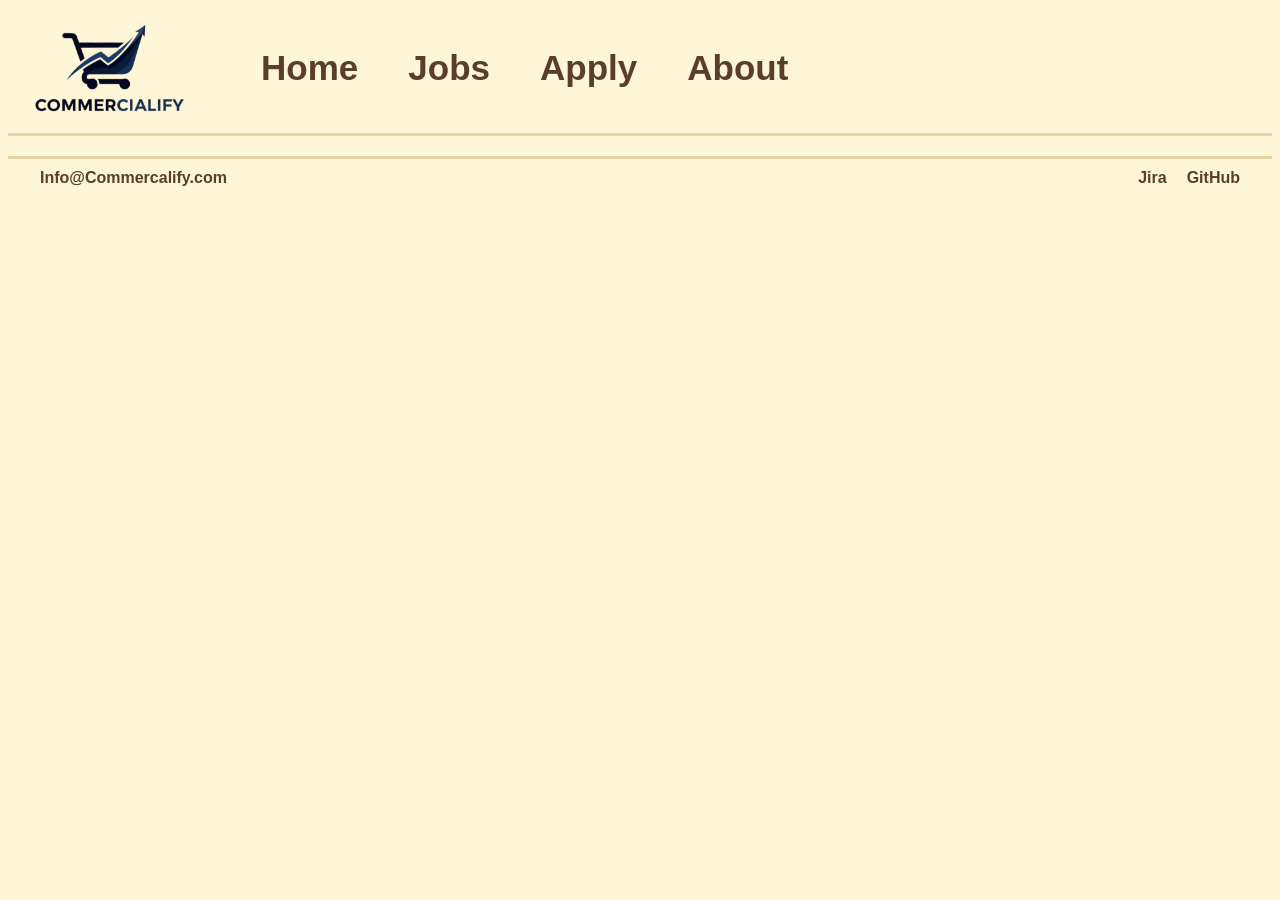
==== index.html @ 788d8ac1 "Renaming home to index due to" ====
<!DOCTYPE html>
<html lang="en">

<head>
    <meta charset="UTF-8">
    <meta name="viewport" content="width=device-width, initial-scale=1.0">
    <title>Document</title>
    <link rel="stylesheet" href="styles.css">
</head>

<body>
    <header>
        <!-- Horrizontal navigation to pages  -->
        <ul class="nav">
            <img src="Images/Compressed logo.png" alt="Commercialify Logo" height="100">
            <li><a href="home.html">Home</a></li>
            <li><a href="jobs.html">Jobs</a></li>
            <li><a href="apply.html">Apply</a></li>
            <li><a href="about.html">About</a></li>
        </ul>
        <hr>
    </header>

    <footer>
        <div class="footer-content">
            <a href="mailto:Info@Commercalify.com">Info@Commercalify.com</a>
            <div class="links">
                <a href="https://webtechprojecthbnccl.atlassian.net/jira/software/projects/SCRUM/boards/1/backlog?atlOrigin=eyJpIjoiYjcwY2U5ZWMyMDAzNDdmOThkMjVhM2UwYTcxODViZmEiLCJwIjoiaiJ9 " target="_blank">Jira</a>
                <a href="https://github.com/Hennyy-B/Web_TechProject.git" target="_blank">GitHub</a>
            </div>
        </div>
    </footer>
</body>

</html>
---- styles.css ----
ul.nav li {
    display: inline;
    /* Display list items in a horizontal line */
    margin-right: 20px;
    /* Add some spacing between items */
}

body {
    background-color: #fff5d7;
}

h3 {
    color: #d97706;
}

h4 {
    color: #5a3e2b;
}

p {
    color: #5a3e2b;
    line-height: 1.6;
}

/* Reusable card styling for panel-like containers */
.card {
    background: #fff5d7;
    border-radius: 12px;
    padding: 20px;
    box-shadow: 0 0 10px rgba(0, 0, 0, 0.1);
    transition: box-shadow 0.2s ease, transform 0.2s ease;
}

.card:hover {
    box-shadow: 0 0 15px rgba(0, 0, 0, 0.2);
}

.job1, .job2 {
    width: 100%;
}


.job-listing {
    display: flex; /* use flexbox so cards can sit next to each other */
    gap: 20px;
    justify-content: left ; /* align children toward the left edge */
    padding: 20px; /* space inside the container */
}


.job-count {
    font-size: 18px;
    margin-bottom: 16px;
    font-weight: 700; /* make the job count text bold */
}

/* Primary action button styling for apply links */
.apply-btn {
    display: inline-block; /* allow padding and width while staying in line */
    padding: 8px; /* clickable space inside the button */
    background-color: #ffad50;
    color: #ffffff;
    border-radius: 10px;
    text-decoration: none;
    font-weight: 700; /* bold button label for emphasis */
    transition: background-color 0.2s ease, transform 0.2s ease; /*  hover animation */
}

.apply-btn:hover {
    background-color: #b45309;
}
.nav {
    display: flex; /* use flex layout for the navigation row */
    align-items: center;
    gap: 30px;
    list-style: none; /* remove default list bullets */
    padding: 10px 20px; /* space inside the navigation bar */
    margin: 0;
    background-color: #fff5d7;
    padding: 10px 20px;
    margin: 0;
    background-color: #fff5d7;
}

.nav img {
    margin-right: 40px;
}

.nav a {
    text-decoration: none;
    font-family: Arial, sans-serif;
    font-size: 35px;
    color: #5a3e2b;
    /* warm dark brown */
    font-weight: 600;
    transition: all 0.3s ease;
}

.nav a:hover {
    color: #d97706;
}

.nav a:active {
    color: #b45309;
}

header hr {
    border: none;
    height: 3px;
    background-color: #e6d3a3;
    margin-top: 5px;

}

.nav a {
    position: relative;
}

.nav a::after {
    content: "";
    position: absolute;
    width: 0;
    height: 2px;
    bottom: -4px;
    left: 0;
    background-color: #d97706;
    transition: width 0.3s ease;
}

.nav a:hover::after {
    width: 100%;
}

/* Footer design and layout */
footer {
    background-color: #fff5d7;
    border-top: 3px solid #e6d3a3;
    margin-top: 20px;
}

.footer-content {
    display: flex; /* arrange footer links and contact info in a row */
    justify-content: space-between; /* push content to opposite sides */
    align-items: center;
    padding: 10px 20px; /* space inside the footer container */
    max-width: 1200px;
    margin: 0 auto;
}

.footer-content a {
    text-decoration: none;
    color: #5a3e2b;
    font-family: Arial, sans-serif;
    font-size: 16px;
    font-weight: 600;
    transition: color 0.3s ease;
}

.footer-content a:hover {
    color: #d97706;
}

.links {
    display: flex;
    gap: 20px;
}
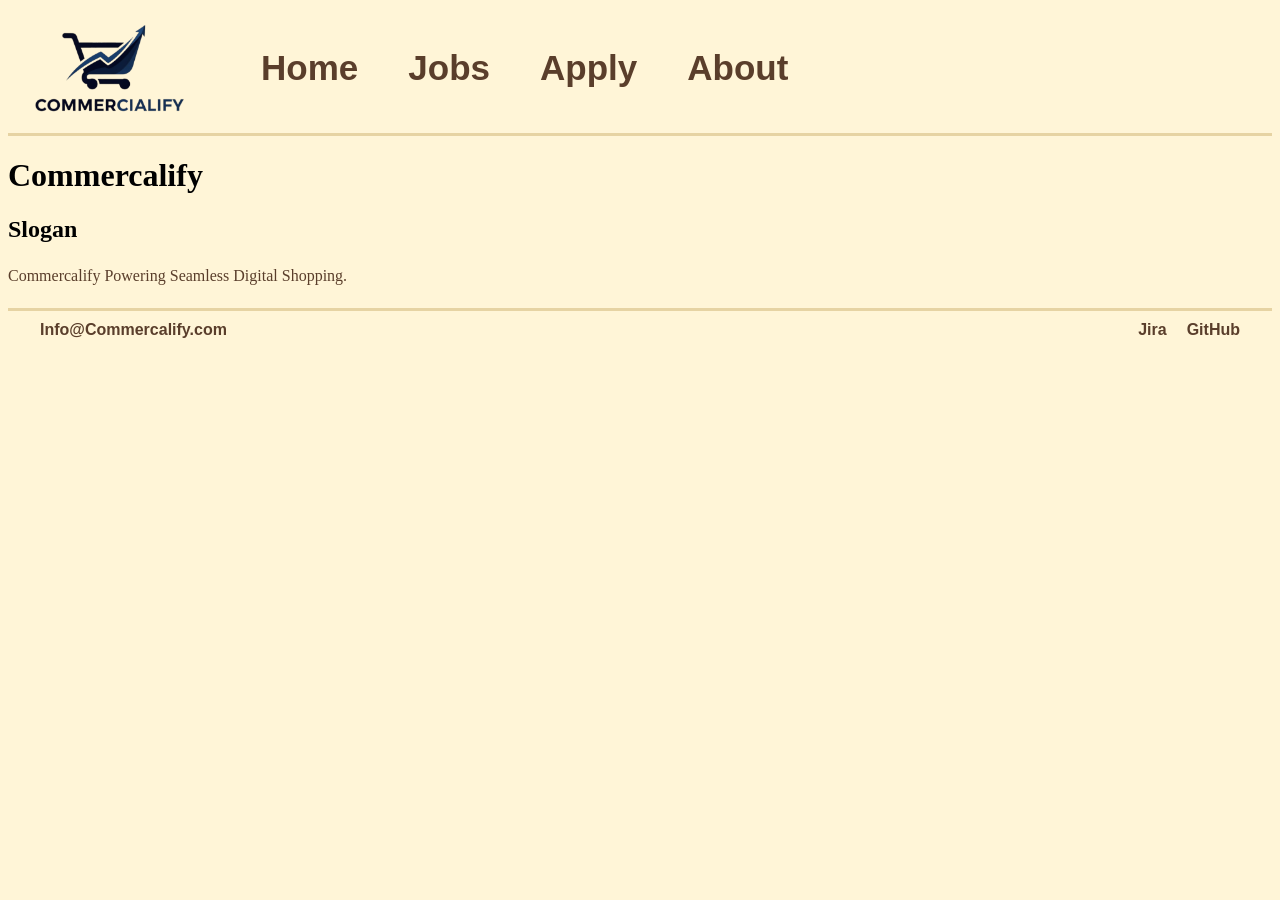
==== commit effdd455: "main" ====
--- a/index.html
+++ b/index.html
@@ -13,19 +13,24 @@
         <!-- Horrizontal navigation to pages  -->
         <ul class="nav">
             <img src="Images/Compressed logo.png" alt="Commercialify Logo" height="100">
-            <li><a href="home.html">Home</a></li>
+            <li><a href="index.html">Home</a></li>
             <li><a href="jobs.html">Jobs</a></li>
             <li><a href="apply.html">Apply</a></li>
             <li><a href="about.html">About</a></li>
         </ul>
         <hr>
     </header>
-
+    <main>
+        <h1>Commercalify</h1>
+        <h2>Slogan</h2>
+        <p>Commercalify Powering Seamless Digital Shopping.</p>
+    </main>
     <footer>
         <div class="footer-content">
             <a href="mailto:Info@Commercalify.com">Info@Commercalify.com</a>
             <div class="links">
-                <a href="https://webtechprojecthbnccl.atlassian.net/jira/software/projects/SCRUM/boards/1/backlog?atlOrigin=eyJpIjoiYjcwY2U5ZWMyMDAzNDdmOThkMjVhM2UwYTcxODViZmEiLCJwIjoiaiJ9 " target="_blank">Jira</a>
+                <a href="https://webtechprojecthbnccl.atlassian.net/jira/software/projects/SCRUM/boards/1/backlog?atlOrigin=eyJpIjoiYjcwY2U5ZWMyMDAzNDdmOThkMjVhM2UwYTcxODViZmEiLCJwIjoiaiJ9 "
+                    target="_blank">Jira</a>
                 <a href="https://github.com/Hennyy-B/Web_TechProject.git" target="_blank">GitHub</a>
             </div>
         </div>
--- a/styles.css
+++ b/styles.css
@@ -59,7 +59,7 @@
     display: inline-block; /* allow padding and width while staying in line */
     padding: 8px; /* clickable space inside the button */
     background-color: #ffad50;
-    color: #ffffff;
+    color: #000000;
     border-radius: 10px;
     text-decoration: none;
     font-weight: 700; /* bold button label for emphasis */
@@ -68,6 +68,7 @@
 
 .apply-btn:hover {
     background-color: #b45309;
+    color: #ffffff;
 }
 .nav {
     display: flex; /* use flex layout for the navigation row */
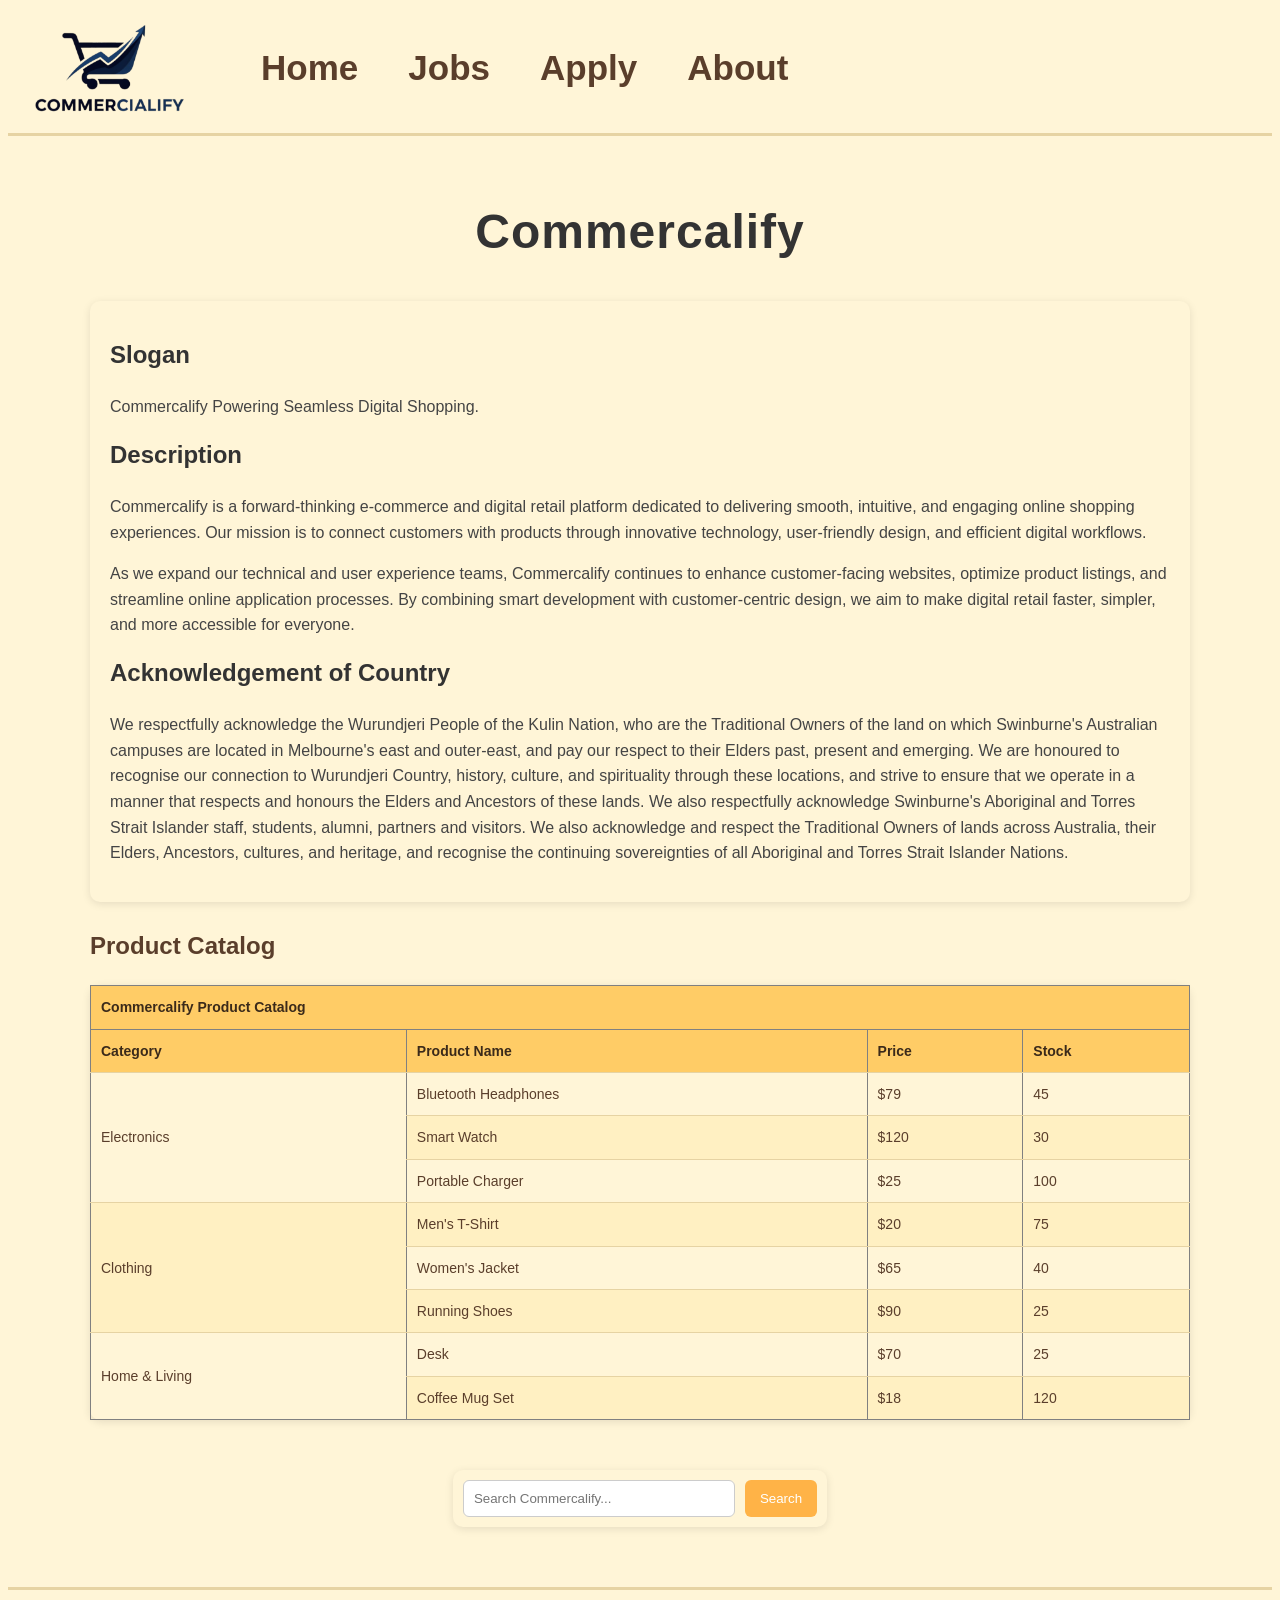
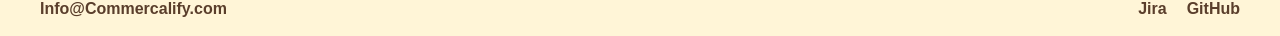
==== commit dbbdd294: "Index page complete" ====
--- a/index.html
+++ b/index.html
@@ -20,10 +20,108 @@
         </ul>
         <hr>
     </header>
-    <main>
-        <h1>Commercalify</h1>
-        <h2>Slogan</h2>
-        <p>Commercalify Powering Seamless Digital Shopping.</p>
+    <main class="home_container">
+        <section class="company_name">
+            <h1>Commercalify</h1>
+        </section>
+        <!-- ChatGPT was used for Slogan, description and table conentents -->
+        <section class="intro">
+            <h2>Slogan</h2>
+            <p>Commercalify Powering Seamless Digital Shopping.</p>
+
+            <h2>Description</h2>
+            <p>Commercalify is a forward-thinking e-commerce and digital retail platform dedicated to delivering smooth,
+                intuitive, and engaging online shopping experiences. Our mission is to connect customers with products
+                through innovative technology, user-friendly design, and efficient digital workflows.</p>
+
+            <p>As we expand our technical and user experience teams, Commercalify continues to enhance customer-facing
+                websites, optimize product listings, and streamline online application processes. By combining smart
+                development with customer-centric design, we aim to make digital retail faster, simpler, and more
+                accessible
+                for everyone.</p>
+            <h2>Acknowledgement of Country</h2>
+            <p>We respectfully acknowledge the Wurundjeri People of the Kulin Nation, who
+                are the Traditional Owners of the land on which Swinburne's Australian
+                campuses are located in Melbourne's east and outer-east, and pay our
+                respect to their Elders past, present and emerging.
+                We are honoured to recognise our connection to Wurundjeri Country,
+                history, culture, and spirituality through these locations, and strive to ensure
+                that we operate in a manner that respects and honours the Elders and
+                Ancestors of these lands.
+                We also respectfully acknowledge Swinburne's Aboriginal and Torres Strait
+                Islander staff, students, alumni, partners and visitors.
+                We also acknowledge and respect the Traditional Owners of lands across
+                Australia, their Elders, Ancestors, cultures, and heritage, and recognise the
+                continuing sovereignties of all Aboriginal and Torres Strait Islander Nations.</p>
+        </section>
+        <section class="product_section">
+            <h2>Product Catalog</h2>
+            <table border="1" cellpadding="8" class="product_table">
+                <tr>
+                    <th colspan="4">Commercalify Product Catalog</th>
+                </tr>
+                <tr>
+                    <th>Category</th>
+                    <th>Product Name</th>
+                    <th>Price</th>
+                    <th>Stock</th>
+                </tr>
+
+                <tr>
+                    <td rowspan="3">Electronics</td>
+                    <td>Bluetooth Headphones</td>
+                    <td>$79</td>
+                    <td>45</td>
+                </tr>
+                <tr>
+                    <td>Smart Watch</td>
+                    <td>$120</td>
+                    <td>30</td>
+                </tr>
+                <tr>
+                    <td>Portable Charger</td>
+                    <td>$25</td>
+                    <td>100</td>
+                </tr>
+
+                <tr>
+                    <td rowspan="3">Clothing</td>
+                    <td>Men's T-Shirt</td>
+                    <td>$20</td>
+                    <td>75</td>
+                </tr>
+                <tr>
+                    <td>Women's Jacket</td>
+                    <td>$65</td>
+                    <td>40</td>
+                </tr>
+                <tr>
+                    <td>Running Shoes</td>
+                    <td>$90</td>
+                    <td>25</td>
+                </tr>
+
+                <tr>
+                    <td rowspan="2">Home & Living</td>
+                    <td>Desk</td>
+                    <td>$70</td>
+                    <td>25</td>
+                </tr>
+                <tr>
+                    <td>Coffee Mug Set</td>
+                    <td>$18</td>
+                    <td>120</td>
+                </tr>
+
+            </table>
+        </section>
+
+        <section class="search_section">
+            <form class="search_form">
+                <input type="text" placeholder="Search Commercalify..." name="search">
+                <button type="submit">Search</button>
+            </form>
+        </section>
     </main>
     <footer>
         <div class="footer-content">
--- a/styles.css
+++ b/styles.css
@@ -35,47 +35,60 @@
     box-shadow: 0 0 15px rgba(0, 0, 0, 0.2);
 }
 
-.job1, .job2 {
+.job1,
+.job2 {
     width: 100%;
 }
 
 
 .job-listing {
-    display: flex; /* use flexbox so cards can sit next to each other */
+    display: flex;
+    /* use flexbox so cards can sit next to each other */
     gap: 20px;
-    justify-content: left ; /* align children toward the left edge */
-    padding: 20px; /* space inside the container */
+    justify-content: left;
+    /* align children toward the left edge */
+    padding: 20px;
+    /* space inside the container */
 }
 
 
 .job-count {
     font-size: 18px;
     margin-bottom: 16px;
-    font-weight: 700; /* make the job count text bold */
+    font-weight: 700;
+    /* make the job count text bold */
 }
 
 /* Primary action button styling for apply links */
 .apply-btn {
-    display: inline-block; /* allow padding and width while staying in line */
-    padding: 8px; /* clickable space inside the button */
+    display: inline-block;
+    /* allow padding and width while staying in line */
+    padding: 8px;
+    /* clickable space inside the button */
     background-color: #ffad50;
     color: #000000;
     border-radius: 10px;
     text-decoration: none;
-    font-weight: 700; /* bold button label for emphasis */
-    transition: background-color 0.2s ease, transform 0.2s ease; /*  hover animation */
+    font-weight: 700;
+    /* bold button label for emphasis */
+    transition: background-color 0.2s ease, transform 0.2s ease;
+    /*  hover animation */
 }
 
 .apply-btn:hover {
     background-color: #b45309;
     color: #ffffff;
 }
+
 .nav {
-    display: flex; /* use flex layout for the navigation row */
+    display: flex;
+    /* use flex layout for the navigation row */
     align-items: center;
     gap: 30px;
-    list-style: none; /* remove default list bullets */
-    padding: 10px 20px; /* space inside the navigation bar */
+    list-style: none;
+    /* remove default list bullets */
+    padding: 10px 20px;
+    /* space inside the navigation bar */
     margin: 0;
     background-color: #fff5d7;
     padding: 10px 20px;
@@ -140,10 +153,13 @@
 }
 
 .footer-content {
-    display: flex; /* arrange footer links and contact info in a row */
-    justify-content: space-between; /* push content to opposite sides */
+    display: flex;
+    /* arrange footer links and contact info in a row */
+    justify-content: space-between;
+    /* push content to opposite sides */
     align-items: center;
-    padding: 10px 20px; /* space inside the footer container */
+    padding: 10px 20px;
+    /* space inside the footer container */
     max-width: 1200px;
     margin: 0 auto;
 }
@@ -164,4 +180,262 @@
 .links {
     display: flex;
     gap: 20px;
+}
+
+.search_form {
+    margin: 20px;
+}
+
+.search_form input {
+    padding: 8px;
+    width: 250px;
+    border-radius: 5px;
+    border: 1px solid #f0db9d;
+}
+
+.search_form button {
+    padding: 8px 12px;
+    border: 1px;
+    background-color: #f0db9d;
+    color: #5a3e2b;
+    border-radius: 5px;
+    cursor: pointer;
+}
+
+.home_container {
+    max-width: 1100px;
+    margin: 0 auto;
+    padding: 20px;
+}
+
+.company_name {
+    text-align: center;
+    padding: 30px 10px;
+}
+
+.company_name h1 {
+    font-size: 48px;
+    margin: 0;
+    color: #333;
+    letter-spacing: 1px;
+}
+
+.intro {
+    background: #fff5d7;
+    padding: 20px;
+    border-radius: 10px;
+    margin-bottom: 25px;
+    box-shadow: 0 2px 8px rgba(0, 0, 0, 0.1);
+}
+
+.intro h2 {
+    margin-top: 15px;
+    color: #333;
+}
+
+.intro p {
+    line-height: 1.6;
+    color: #444;
+}
+
+.product_section {
+    margin-top: 20px;
+}
+
+.product_section h2 {
+    margin-bottom: 10px;
+}
+
+.product_table {
+    width: 100%;
+    border-collapse: collapse;
+    background: #fff5d7;
+    border-radius: 10px;
+    box-shadow: 0 2px 8px rgba(0, 0, 0, 0.1);
+}
+
+.product_table th {
+    background-color: #ffcc66;
+    padding: 10px;
+    text-align: left;
+}
+
+.search_section {
+    margin-top: 30px;
+    text-align: center;
+}
+
+.search_form {
+    display: inline-flex;
+    gap: 10px;
+    background: #fff5d7;
+    padding: 10px;
+    border-radius: 10px;
+    box-shadow: 0 2px 8px rgba(0, 0, 0, 0.1);
+}
+
+.search_form input {
+    padding: 10px;
+    width: 250px;
+    border: 1px solid #ccc;
+    border-radius: 6px;
+    outline: none;
+}
+
+.search_form button {
+    padding: 10px 15px;
+    border: none;
+    background-color: #ffb347;
+    color: white;
+    border-radius: 6px;
+    cursor: pointer;
+    transition: 0.3s;
+}
+
+.search_form button:hover {
+    background-color: #ff9933;
+}
+
+/* Main container */
+main {
+    padding: 30px 40px;
+    font-family: Arial, sans-serif;
+    color: #5a3e2b;
+    line-height: 1.6;
+}
+
+/* Lists */
+main ul {
+    margin-left: 20px;
+    margin-bottom: 15px;
+}
+
+main li {
+    margin-bottom: 5px;
+}
+
+/* Description list (team section) */
+main dl {
+    margin-bottom: 25px;
+}
+
+main dt {
+    font-weight: bold;
+    margin-top: 15px;
+    color: #3b2a1a;
+}
+
+main dd {
+    margin-left: 20px;
+    margin-bottom: 5px;
+}
+
+/* Image + caption */
+figure {
+    margin: 30px 0;
+    text-align: center;
+}
+
+figure img {
+    border-radius: 10px;
+    box-shadow: 0 4px 10px rgba(0, 0, 0, 0.1);
+}
+
+figcaption {
+    margin-top: 8px;
+    font-size: 14px;
+    color: #7a5a3a;
+}
+
+/* Table styling */
+table {
+    width: 100%;
+    border-collapse: collapse;
+    margin-top: 20px;
+    font-size: 14px;
+}
+
+/* Table header */
+th {
+    background-color: #f3d9a4;
+    color: #3b2a1a;
+    padding: 10px;
+    text-align: left;
+}
+
+/* Table cells */
+td {
+    padding: 10px;
+    border-top: 1px solid #e6d3a3;
+}
+
+/* Zebra striping */
+tr:nth-child(even) {
+    background-color: #fff0c2;
+}
+
+/* Hover effect */
+tr:hover {
+    background-color: #ffe4a3;
+}
+
+/* Layout spacing */
+main {
+    padding: 30px 40px;
+}
+
+/* grid layout for about page*/
+.grid_layout{
+    display: grid;
+    grid-template-columns: repeat(12, 1fr);
+    grid-auto-rows: minmax(80px, auto);
+    gap: 20px;
+    padding: 30px 40px;
+    font-family: Arial, sans-serif;
+    color: #5a3e2b;
+    background-color: #fff5d7;
+}
+
+/* 1st card (top-left) */
+.card-1 {
+    grid-column: 1 / 2;
+    grid-row: span 1;
+}
+
+/* 2nd card (top-right) */
+.card-2 {
+    grid-column: 2 / 13;
+    grid-row: span 3;
+}
+
+/* 3rd card (bottom-left under card 1) */
+.card-3 {
+    grid-column: 1 / 2;
+    grid-row: span 2;
+}
+
+/* 4th card (table spans full width at bottom) */
+.card-4 {
+    grid-column: 1 / 13;
+}
+
+.card-1 {
+    max-height: 220px;
+}
+
+.card-2 {
+    max-height: 680px;
+}
+
+.card-3 {
+    max-height: 380px;
+}
+
+.card-4 {
+    max-height: 380px;
+}
+
+.table_caption {
+    font-size: 30px;
+    color: #3b2a1a;
 }
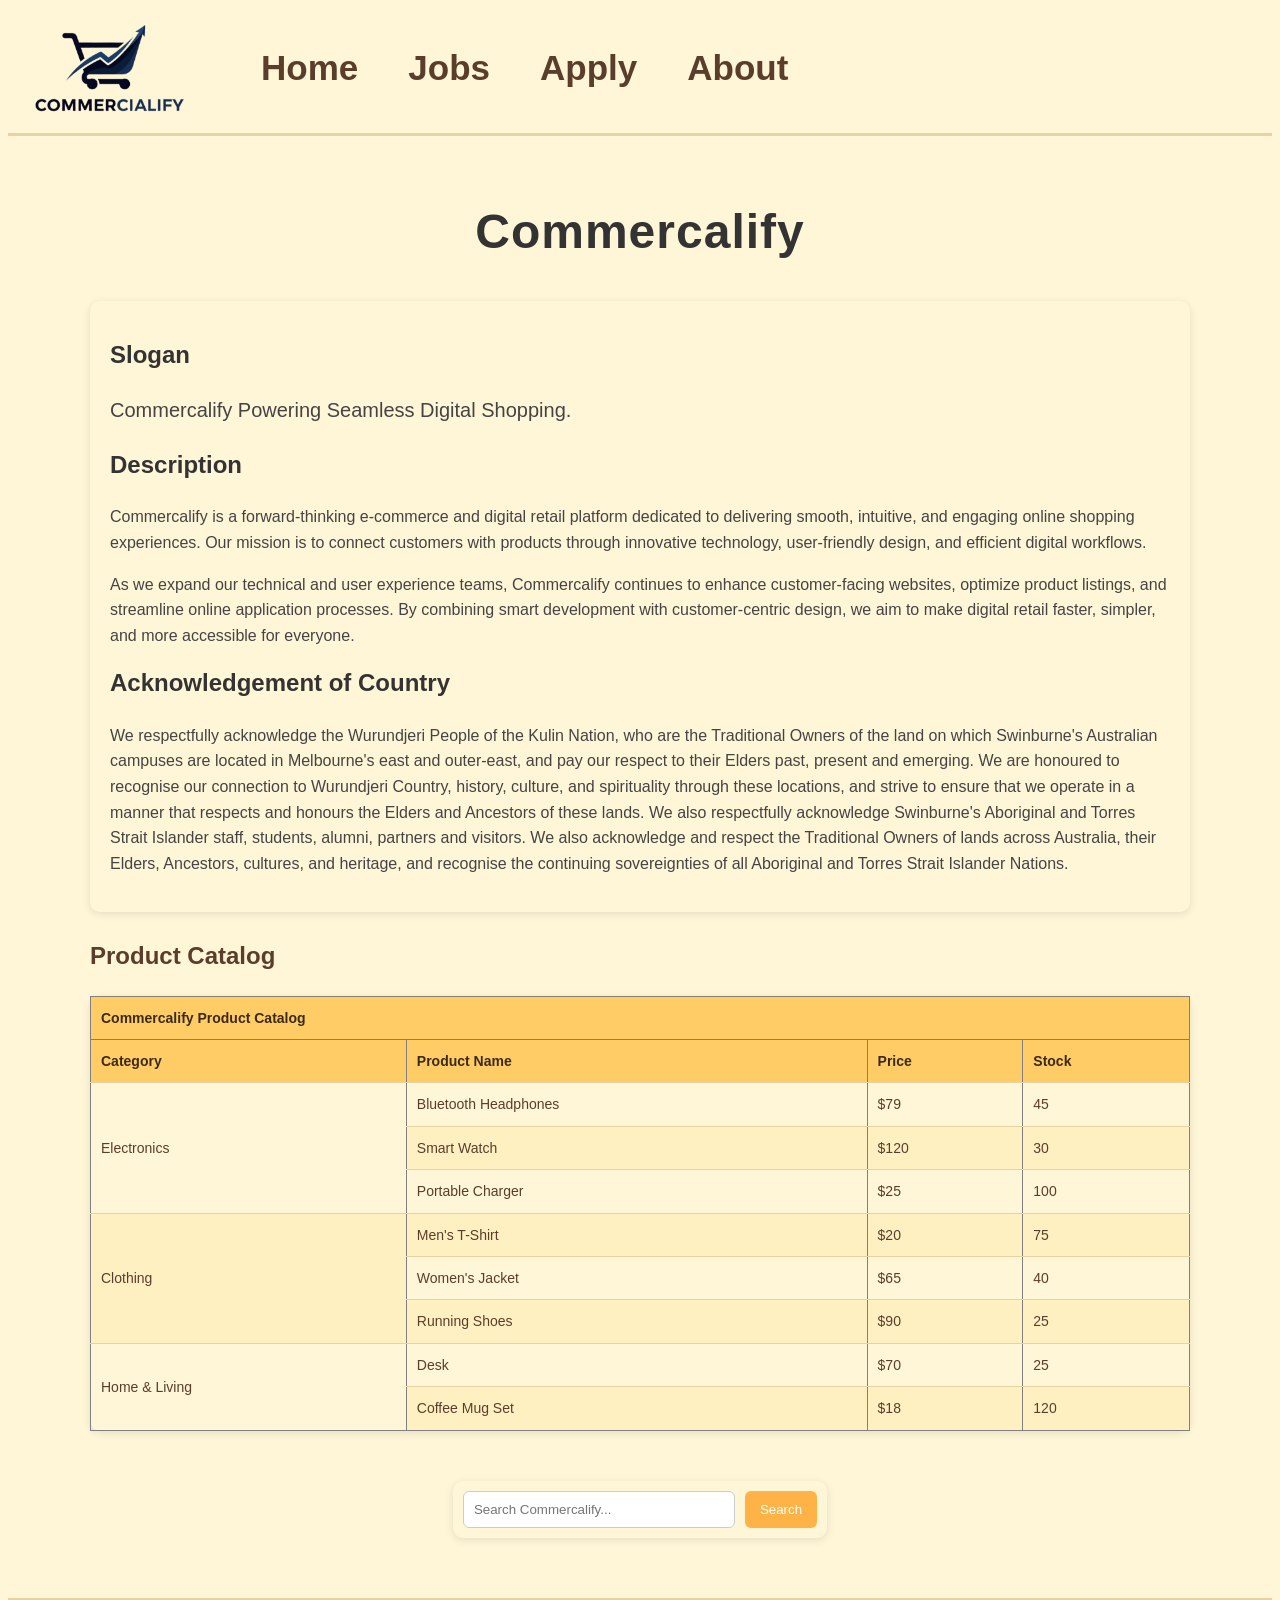
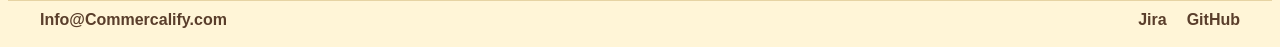
==== commit 8e784a2b: "Embedded and inline css done" ====
--- a/index.html
+++ b/index.html
@@ -4,8 +4,18 @@
 <head>
     <meta charset="UTF-8">
     <meta name="viewport" content="width=device-width, initial-scale=1.0">
-    <title>Document</title>
+    <title>Home Page</title>
     <link rel="stylesheet" href="styles.css">
+    <style>
+        h1 {
+            text-align: center;
+            padding: 30px 10px;
+            font-size: 48px;
+            margin: 0;
+            color: #333;
+            letter-spacing: 1px;
+        }
+    </style>
 </head>
 
 <body>
@@ -21,13 +31,13 @@
         <hr>
     </header>
     <main class="home_container">
-        <section class="company_name">
-            <h1>Commercalify</h1>
-        </section>
+
+        <h1>Commercalify</h1>
+
         <!-- ChatGPT was used for Slogan, description and table conentents -->
         <section class="intro">
             <h2>Slogan</h2>
-            <p>Commercalify Powering Seamless Digital Shopping.</p>
+            <p style="font-size: 20px;">Commercalify Powering Seamless Digital Shopping.</p>
 
             <h2>Description</h2>
             <p>Commercalify is a forward-thinking e-commerce and digital retail platform dedicated to delivering smooth,
--- a/styles.css
+++ b/styles.css
@@ -208,17 +208,7 @@
     padding: 20px;
 }
 
-.company_name {
-    text-align: center;
-    padding: 30px 10px;
-}
-
-.company_name h1 {
-    font-size: 48px;
-    margin: 0;
-    color: #333;
-    letter-spacing: 1px;
-}
+
 
 .intro {
     background: #fff5d7;
